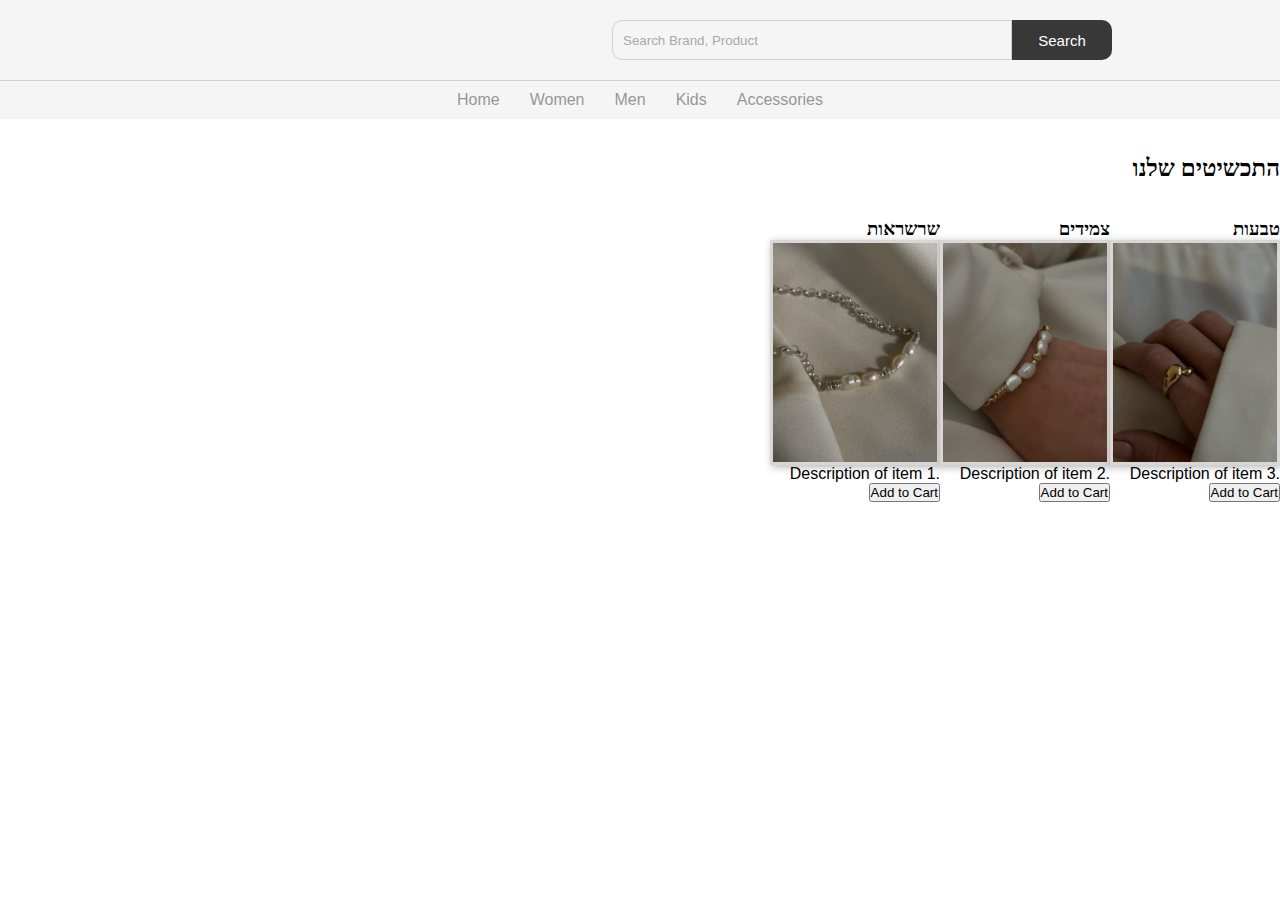
==== index.html @ e75818c0 "Project" ====
<!----- <!DOCTYPE html>
<html>

<head>
    <meta charset="UTF-8">
    
    <link rel="stylesheet"  href="style.css">
</head>

<body>
    <header>
        <h1 class="jew">MyJewelry</h1>
        <div id="cart">
            <img src="/pg.png" alt="עגלת קניות">
            <a href="carti.html"  class="cart-link">סל קניות</a>
            
            
            <ul id="cart-items"></ul>
        </div>
    </header>

<h2 class="i">התכשיטים שלנו</h2>

    <section id="items">
        
        <div class="item">
            <h3>שרשראות</h3>
            <img src="/nek.jpg" alt="שרשראות">
            <p>Description of item 1.</p>
            <button onclick="addToCart('Item 1')">Add to Cart</button>
        </div>

        <div class="item">
            <h3>צמידים</h3>
            <img src="/tsamid.jpg" alt="שרשראות">
            <p>Description of item 2.</p>
            <button onclick="addToCart('Item 2')">Add to Cart</button>
        </div>

        <div class="item">
            <h3>טבעות</h3>
            <img src="/ring.jpg" alt="טבעות">
            <p>Description of item 3.</p>
            <button onclick="addToCart('Item 3')">Add to Cart</button>
        </div>
    </section>

    <script src="index.js"></script>
</body>

</html>--->



<!DOCTYPE html>
<html lang="en">

<head>
    <meta charset="UTF-8">
    <meta http-equiv="X-UA-Compatible" content="IE=edge">
    <meta name="viewport" content="width=device-width, initial-scale=1.0">
    <link rel="stylesheet" href="nav.css">
    <link rel="stylesheet" href="style.css">
    <title>Document</title>
</head>

<body>
  <nav class="navbar">
        <div class="nav">
            <img src="/dark-logo.png" class="brand-logo"  alt="">
            <div class="nav-items">
                <div class="search">
                    <input type="text" class="search-box" placeholder="search brand, product">
                    <button class="search-btn">search</button>
                </div>
                <a href="#"><img src="user.png" alt=""></a>
                <a href="#"><img src="cart.png" alt=""></a>

            </div>
        </div>
    </nav>
<br>
<br>
    


<h2 class="i">התכשיטים שלנו</h2>
<br>
<br>


<section id="items">

    <div class="item">
        <h3 class="titlee">שרשראות</h3>
        <img src="/nek.jpg" alt="שרשראות">
        <p>Description of item 1.</p>
        <button onclick="addToCart('Item 1')">Add to Cart</button>
    </div>

    <div class="item">
        <h3 class="titlee">צמידים</h3>
        <img src="/tsamid.jpg" alt="צמידים">
        <p>Description of item 2.</p>
        <button onclick="addToCart('Item 2')">Add to Cart</button>
    </div>

    <div class="item">
        <h3 class="titlee">טבעות</h3>
        <img src="/ring.jpg" alt="טבעות">
        <p>Description of item 3.</p>
        <button onclick="addToCart('Item 3')">Add to Cart</button>
    </div>
</section>


    
    <script src="nav.js"></script>
</body>

</html>
---- style.css ----
/* טיוטא
body {
    font-family: "Times New Roman", Times, serif;
}

.jew{
    font-style: oblique;
}

header {
    background-color: #f5f5f5;
    padding: 20px;
    display: flex;
    justify-content: space-between;
    align-items: center;
}

h1 {
    margin: 0;
}

#cart {
    background-color: #e0e0e0;
    padding: 10px;
}

#cart-items {
    list-style-type: none;
    padding: 0;
}

.item {
    border: 1px solid #ccc;
    padding: 10px;
    margin-bottom: 10px;
}

button {
    background-color: #cabaa5;
    color: white;
    border: none;
    padding: 5px 10px;
    cursor: pointer;
}

button:hover {
    background-color: #5a4d3b;
}



#cart-items {
    list-style-type: none;
    padding: 0;
    margin: 0;
}

#cart-items li {
    margin-bottom: 5px;
}

.item {
    margin-bottom: 20px;
}

.item button {
    display: block;
    margin-top: 10px;
}

#cart {
    position: fixed;
    top: 10px;
    right: 10px;
    background-color: #f9f9f9;
    padding: 10px;
    border: 1px solid #ddd;
    border-radius: 4px;
    box-shadow: 0 2px 5px rgba(0, 0, 0, 0.1);
    z-index: 9999;
    display: flex;
    align-items: center;
}

#cart img {
    width: 20px;
    height: 20px;
    margin-right: 5px;
}

#cart h2 {
    font-size: 14px;
    margin: 0 0 0 5px;
}

.item img {
    width: 100px;
    
    height: 100px;
    
}

.item img {
    width: 170px;
        height: auto;
       
    
    border: 3px solid rgb(219, 214, 214);
    
    box-shadow: 2px 2px 8px rgba(0, 0, 0, 0.3);
        
    transition: border-color 0.3s;
   
}

.item img:hover {
    border-color: rgb(6, 5, 5);
   
}
#items {
    display: flex;
    justify-content: flex-end;;
}

.item{
    display: flex;
    flex-direction: column;
    align-items: flex-end;
    text-align: right;
}

.i {
    display: flex;
    flex-direction: column;
    align-items: flex-end;
    text-align: right;
}

.cart-link{
    font-family: "Times New Roman", Times, serif;
    color: rgb(10, 9, 9);
        
        text-decoration: none;
       
        font-weight: bold;
        
}


*/



@import 'nav.css';


.hero-section {
    width: 100%;
    height: calc(100vh - 120px);

    background-size: cover;
    display: flex;
    justify-content: center;
    align-items: center;
}

.hero-section .logo {
    height: 150px;
    display: block;
    margin: auto;
}

.hero-section .sub-heading {
    margin-top: 10px;
    text-align: center;
    color: #fff;
    text-transform: capitalize;
    font-size: 35px;
    font-weight: 300;
}

.item img {
    width: 100px;
    height: 100px;

}

.item img {
    width: 170px;
    height: auto;
    border: 3px solid rgb(219, 214, 214);
    box-shadow: 2px 2px 8px rgba(0, 0, 0, 0.3);
    transition: border-color 0.3s;

}

.item img:hover {
    border-color: rgb(6, 5, 5);
}

#items {
    display: flex;
    justify-content: flex-end;
        font-family: "Times New Roman", Times, serif;
}

.item {
    display: flex;
    flex-direction: column;
    align-items: flex-end;
    text-align: right;
    font-family: "Times New Roman", Times, serif;
}

.i {
    display: flex;
    flex-direction: column;
    align-items: flex-end;
    text-align: right;
    font-family: "Times New Roman", Times, serif;
}

.cart-link {
    font-family: "Times New Roman", Times, serif;
    color: rgb(10, 9, 9);
    text-decoration: none;
    font-weight: bold;

}

.titlee{
    font-family: "Times New Roman", Times, serif;
}
---- nav.css ----
* {
    margin: 0;
    padding: 0;
    box-sizing: border-box;
    font-family: 'roboto', sans-serif;
}

.navbar {
    position: sticky;
    top: 0;
    left: 0;
    width: 100%;
    background: #f5f5f5;
    z-index: 9;
}

.nav {
    padding: 10px 10vw;
    display: flex;
    justify-content: space-between;
}

.brand-logo {
    height: 60px;
}

.nav-items {
    display: flex;
    align-items: center;
}

.search {
    width: 500px;
    display: flex;
}

.search-box {
    width: 80%;
    height: 40px;
    padding: 10px;
    border-top-left-radius: 10px;
    border-bottom-left-radius: 10px;
    border: 1px solid #d1d1d1;
    text-transform: capitalize;
    background: none;
    color: #a9a9a9;
    outline: none;
}

.search-btn {
    width: 20%;
    height: 40px;
    padding: 10px 20px;
    border: none;
    outline: none;
    cursor: pointer;
    background: #383838;
    color: #fff;
    text-transform: capitalize;
    font-size: 15px;
    border-top-right-radius: 10px;
    border-bottom-right-radius: 10px;
}

.search-box::placeholder {
    color: #a9a9a9;
}

.nav-items a {
    margin-left: 20px;
}

.nav-items a img {
    width: 30px;
}

.links-container {
    width: 100%;
    display: flex;
    padding: 10px 10vw;
    justify-content: center;
    list-style: none;
    border-top: 1px solid #d1d1d1;
}

.link {
    text-transform: capitalize;
    padding: 0 10px;
    margin: 0 5px;
    text-decoration: none;
    color: #383838;
    opacity: 0.5;
    transition: .5s;
}

.link:hover {
    opacity: 1;
}
---- style.css ----
/* טיוטא
body {
    font-family: "Times New Roman", Times, serif;
}

.jew{
    font-style: oblique;
}

header {
    background-color: #f5f5f5;
    padding: 20px;
    display: flex;
    justify-content: space-between;
    align-items: center;
}

h1 {
    margin: 0;
}

#cart {
    background-color: #e0e0e0;
    padding: 10px;
}

#cart-items {
    list-style-type: none;
    padding: 0;
}

.item {
    border: 1px solid #ccc;
    padding: 10px;
    margin-bottom: 10px;
}

button {
    background-color: #cabaa5;
    color: white;
    border: none;
    padding: 5px 10px;
    cursor: pointer;
}

button:hover {
    background-color: #5a4d3b;
}



#cart-items {
    list-style-type: none;
    padding: 0;
    margin: 0;
}

#cart-items li {
    margin-bottom: 5px;
}

.item {
    margin-bottom: 20px;
}

.item button {
    display: block;
    margin-top: 10px;
}

#cart {
    position: fixed;
    top: 10px;
    right: 10px;
    background-color: #f9f9f9;
    padding: 10px;
    border: 1px solid #ddd;
    border-radius: 4px;
    box-shadow: 0 2px 5px rgba(0, 0, 0, 0.1);
    z-index: 9999;
    display: flex;
    align-items: center;
}

#cart img {
    width: 20px;
    height: 20px;
    margin-right: 5px;
}

#cart h2 {
    font-size: 14px;
    margin: 0 0 0 5px;
}

.item img {
    width: 100px;
    
    height: 100px;
    
}

.item img {
    width: 170px;
        height: auto;
       
    
    border: 3px solid rgb(219, 214, 214);
    
    box-shadow: 2px 2px 8px rgba(0, 0, 0, 0.3);
        
    transition: border-color 0.3s;
   
}

.item img:hover {
    border-color: rgb(6, 5, 5);
   
}
#items {
    display: flex;
    justify-content: flex-end;;
}

.item{
    display: flex;
    flex-direction: column;
    align-items: flex-end;
    text-align: right;
}

.i {
    display: flex;
    flex-direction: column;
    align-items: flex-end;
    text-align: right;
}

.cart-link{
    font-family: "Times New Roman", Times, serif;
    color: rgb(10, 9, 9);
        
        text-decoration: none;
       
        font-weight: bold;
        
}


*/



@import 'nav.css';


.hero-section {
    width: 100%;
    height: calc(100vh - 120px);

    background-size: cover;
    display: flex;
    justify-content: center;
    align-items: center;
}

.hero-section .logo {
    height: 150px;
    display: block;
    margin: auto;
}

.hero-section .sub-heading {
    margin-top: 10px;
    text-align: center;
    color: #fff;
    text-transform: capitalize;
    font-size: 35px;
    font-weight: 300;
}

.item img {
    width: 100px;
    height: 100px;

}

.item img {
    width: 170px;
    height: auto;
    border: 3px solid rgb(219, 214, 214);
    box-shadow: 2px 2px 8px rgba(0, 0, 0, 0.3);
    transition: border-color 0.3s;

}

.item img:hover {
    border-color: rgb(6, 5, 5);
}

#items {
    display: flex;
    justify-content: flex-end;
        font-family: "Times New Roman", Times, serif;
}

.item {
    display: flex;
    flex-direction: column;
    align-items: flex-end;
    text-align: right;
    font-family: "Times New Roman", Times, serif;
}

.i {
    display: flex;
    flex-direction: column;
    align-items: flex-end;
    text-align: right;
    font-family: "Times New Roman", Times, serif;
}

.cart-link {
    font-family: "Times New Roman", Times, serif;
    color: rgb(10, 9, 9);
    text-decoration: none;
    font-weight: bold;

}

.titlee{
    font-family: "Times New Roman", Times, serif;
}
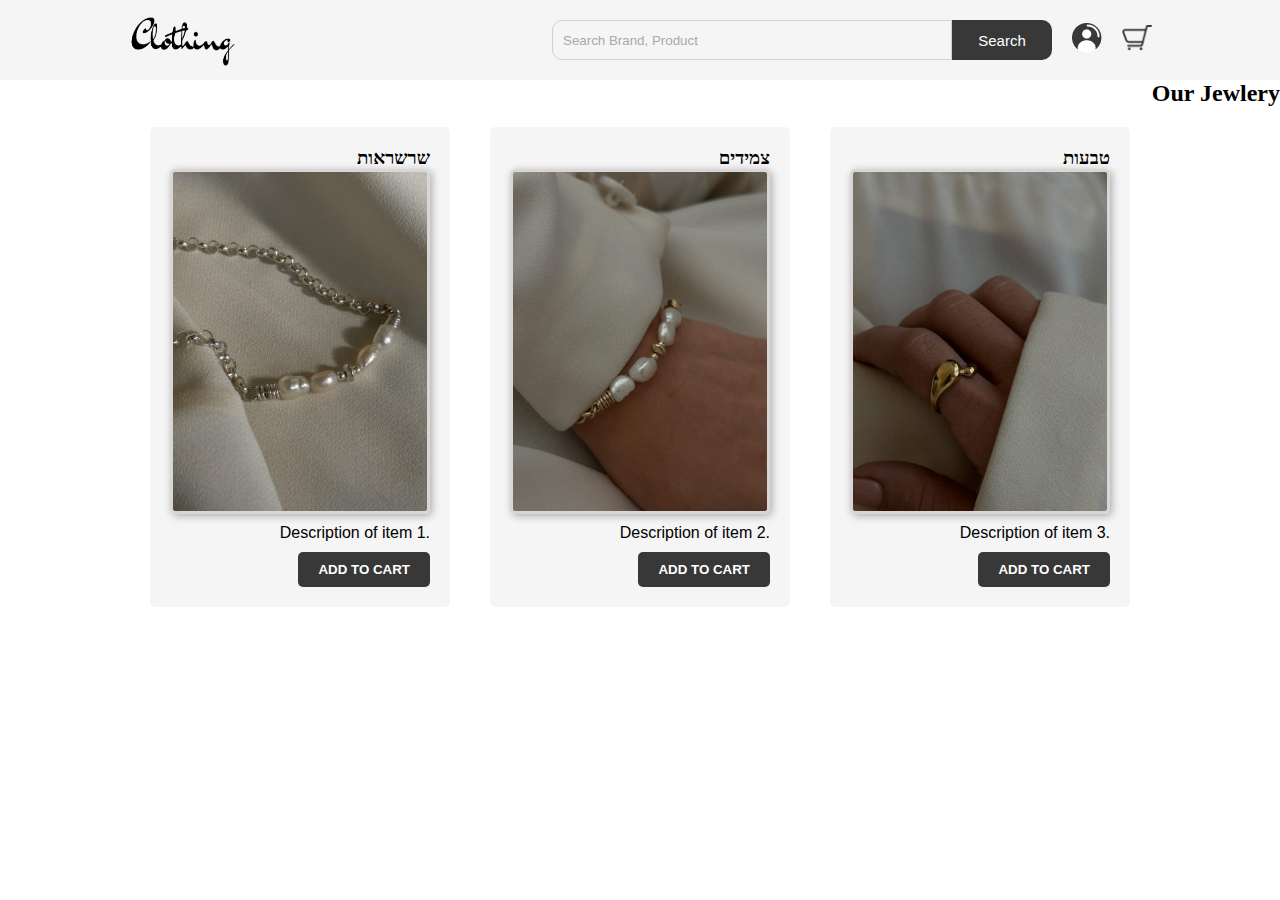
==== commit 595a7c97: "update" ====
--- a/index.html
+++ b/index.html
@@ -1,57 +1,3 @@
-<!----- <!DOCTYPE html>
-<html>
-
-<head>
-    <meta charset="UTF-8">
-    
-    <link rel="stylesheet"  href="style.css">
-</head>
-
-<body>
-    <header>
-        <h1 class="jew">MyJewelry</h1>
-        <div id="cart">
-            <img src="/pg.png" alt="עגלת קניות">
-            <a href="carti.html"  class="cart-link">סל קניות</a>
-            
-            
-            <ul id="cart-items"></ul>
-        </div>
-    </header>
-
-<h2 class="i">התכשיטים שלנו</h2>
-
-    <section id="items">
-        
-        <div class="item">
-            <h3>שרשראות</h3>
-            <img src="/nek.jpg" alt="שרשראות">
-            <p>Description of item 1.</p>
-            <button onclick="addToCart('Item 1')">Add to Cart</button>
-        </div>
-
-        <div class="item">
-            <h3>צמידים</h3>
-            <img src="/tsamid.jpg" alt="שרשראות">
-            <p>Description of item 2.</p>
-            <button onclick="addToCart('Item 2')">Add to Cart</button>
-        </div>
-
-        <div class="item">
-            <h3>טבעות</h3>
-            <img src="/ring.jpg" alt="טבעות">
-            <p>Description of item 3.</p>
-            <button onclick="addToCart('Item 3')">Add to Cart</button>
-        </div>
-    </section>
-
-    <script src="index.js"></script>
-</body>
-
-</html>--->
-
-
-
 <!DOCTYPE html>
 <html lang="en">
 
@@ -59,15 +5,15 @@
     <meta charset="UTF-8">
     <meta http-equiv="X-UA-Compatible" content="IE=edge">
     <meta name="viewport" content="width=device-width, initial-scale=1.0">
+    <link rel="stylesheet" href="style.css">
     <link rel="stylesheet" href="nav.css">
-    <link rel="stylesheet" href="style.css">
-    <title>Document</title>
+    <title>MyJewelry</title>
 </head>
 
 <body>
-  <nav class="navbar">
+    <nav class="navbar">
         <div class="nav">
-            <img src="/dark-logo.png" class="brand-logo"  alt="">
+            <img src="/dark-logo.png" class="brand-logo" alt="">
             <div class="nav-items">
                 <div class="search">
                     <input type="text" class="search-box" placeholder="search brand, product">
@@ -75,47 +21,38 @@
                 </div>
                 <a href="#"><img src="user.png" alt=""></a>
                 <a href="#"><img src="cart.png" alt=""></a>
-
             </div>
         </div>
     </nav>
-<br>
-<br>
-    
 
+    <h2 class="i">Our Jewlery</h2>
 
-<h2 class="i">התכשיטים שלנו</h2>
-<br>
-<br>
+    <section id="items">
+        <div class="item">
+            <h3 class="titlee">שרשראות</h3>
+            <img src="/nek.jpg" alt="שרשראות">
+            <p>Description of item 1.</p>
+            <button onclick="addToCart('שרשראות')">Add to Cart</button>
+        </div>
 
+        <div class="item">
+            <h3 class="titlee">צמידים</h3>
+            <img src="/tsamid.jpg" alt="צמידים">
+            <p>Description of item 2.</p>
+            <button onclick="addToCart('צמידים')">Add to Cart</button>
+        </div>
 
-<section id="items">
+        <div class="item">
+            <h3 class="titlee">טבעות</h3>
+            <img src="/ring.jpg" alt="טבעות">
+            <p>Description of item 3.</p>
+            <button onclick="addToCart('טבעות')">Add to Cart</button>
+        </div>
+    </section>
 
-    <div class="item">
-        <h3 class="titlee">שרשראות</h3>
-        <img src="/nek.jpg" alt="שרשראות">
-        <p>Description of item 1.</p>
-        <button onclick="addToCart('Item 1')">Add to Cart</button>
-    </div>
+    <ul id="cart-items"></ul>
 
-    <div class="item">
-        <h3 class="titlee">צמידים</h3>
-        <img src="/tsamid.jpg" alt="צמידים">
-        <p>Description of item 2.</p>
-        <button onclick="addToCart('Item 2')">Add to Cart</button>
-    </div>
-
-    <div class="item">
-        <h3 class="titlee">טבעות</h3>
-        <img src="/ring.jpg" alt="טבעות">
-        <p>Description of item 3.</p>
-        <button onclick="addToCart('Item 3')">Add to Cart</button>
-    </div>
-</section>
-
-
-    
-    <script src="nav.js"></script>
+    <script src="index.js"></script>
 </body>
 
 </html>--- a/nav.css
+++ b/nav.css
@@ -4,6 +4,9 @@
     box-sizing: border-box;
     font-family: 'roboto', sans-serif;
 }
+
+h2 {}
+
 
 .navbar {
     position: sticky;
@@ -95,4 +98,51 @@
 
 .link:hover {
     opacity: 1;
+}
+
+.i {
+    text-align: center;
+}
+
+#items {
+    display: flex;
+    justify-content: center;
+    align-items: center;
+    flex-wrap: wrap;
+}
+
+.item {
+    width: 300px;
+    margin: 20px;
+    padding: 20px;
+    text-align: center;
+    background-color: #f5f5f5;
+    border-radius: 5px;
+}
+
+.item img {
+    width: 100%;
+    height: auto;
+    object-fit: cover;
+    border-radius: 5px;
+    margin-bottom: 10px;
+}
+
+.item p {
+    margin-bottom: 10px;
+}
+
+.item button {
+    cursor: pointer;
+    background: #383838;
+    color: #fff;
+    border: none;
+    border-radius: 5px;
+    padding: 10px 20px;
+    text-transform: uppercase;
+    font-weight: bold;
+}
+
+.item button:hover {
+    background: #555;
 }